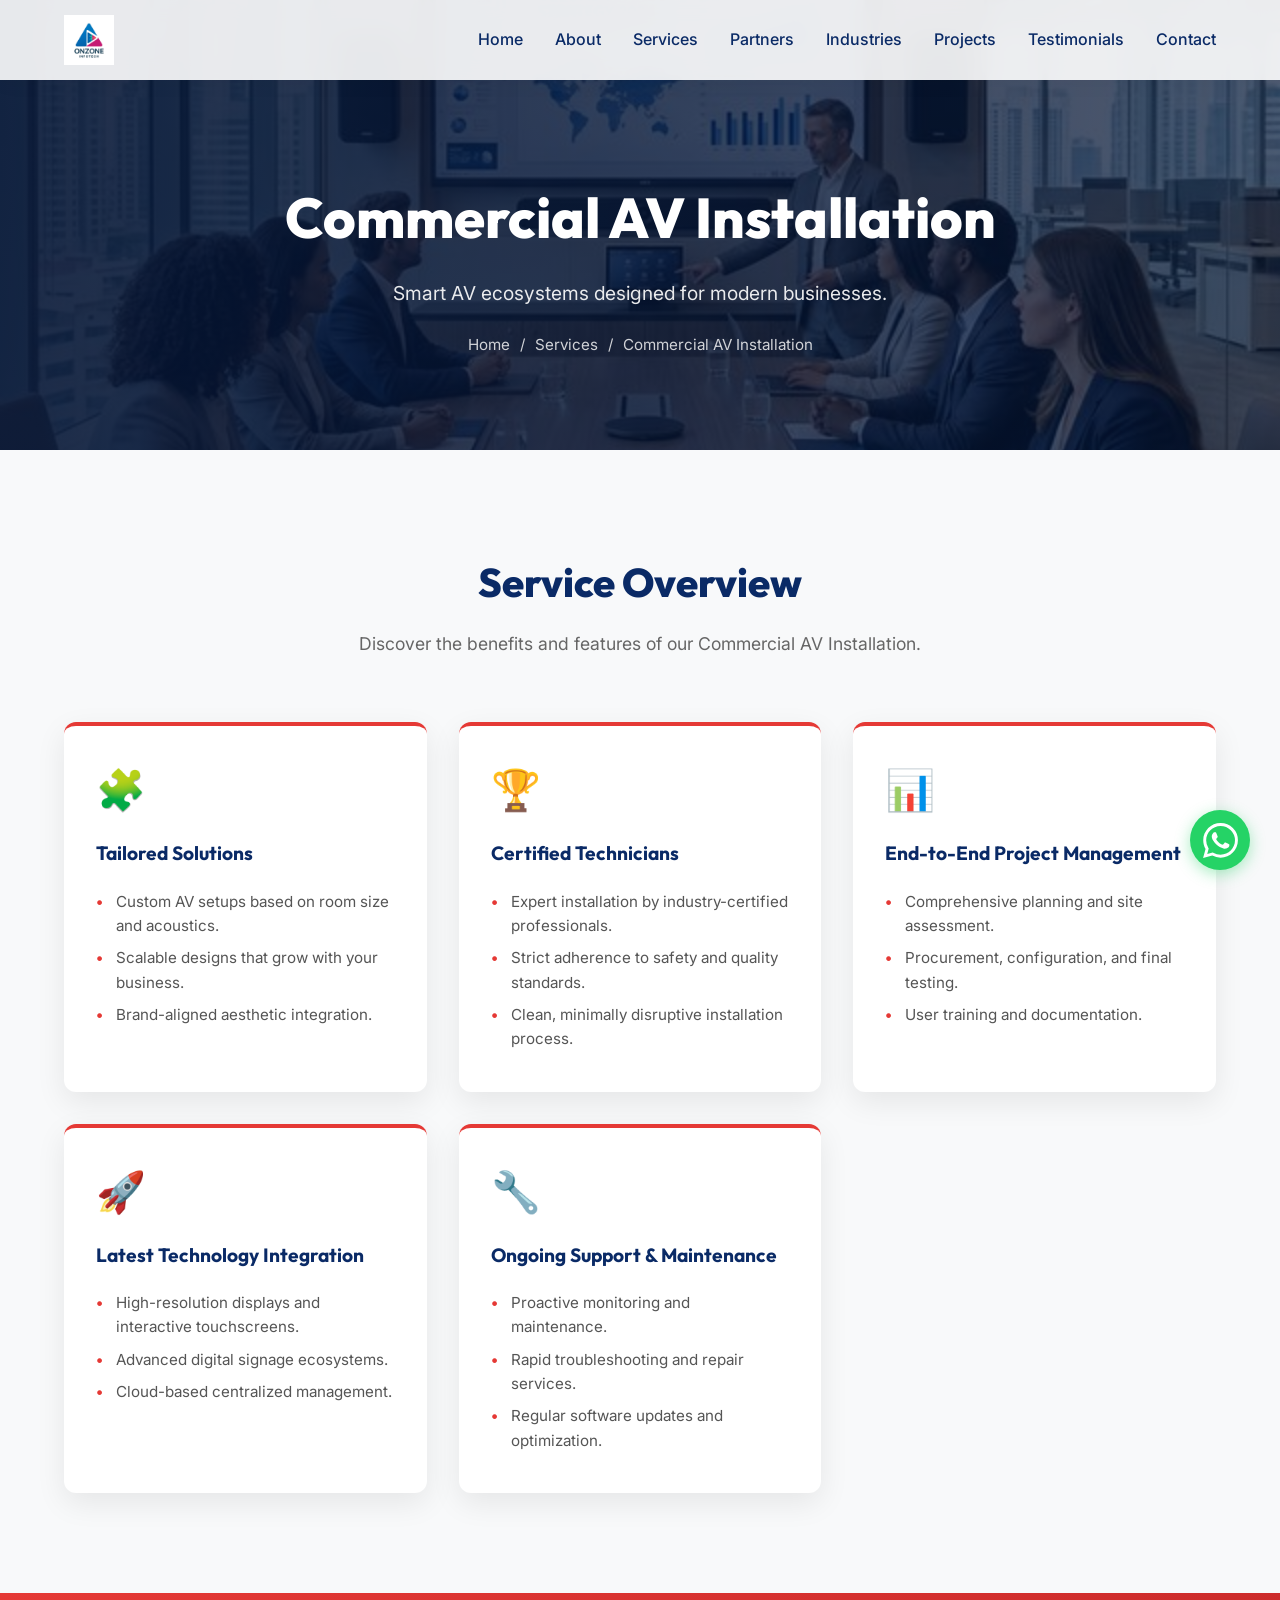
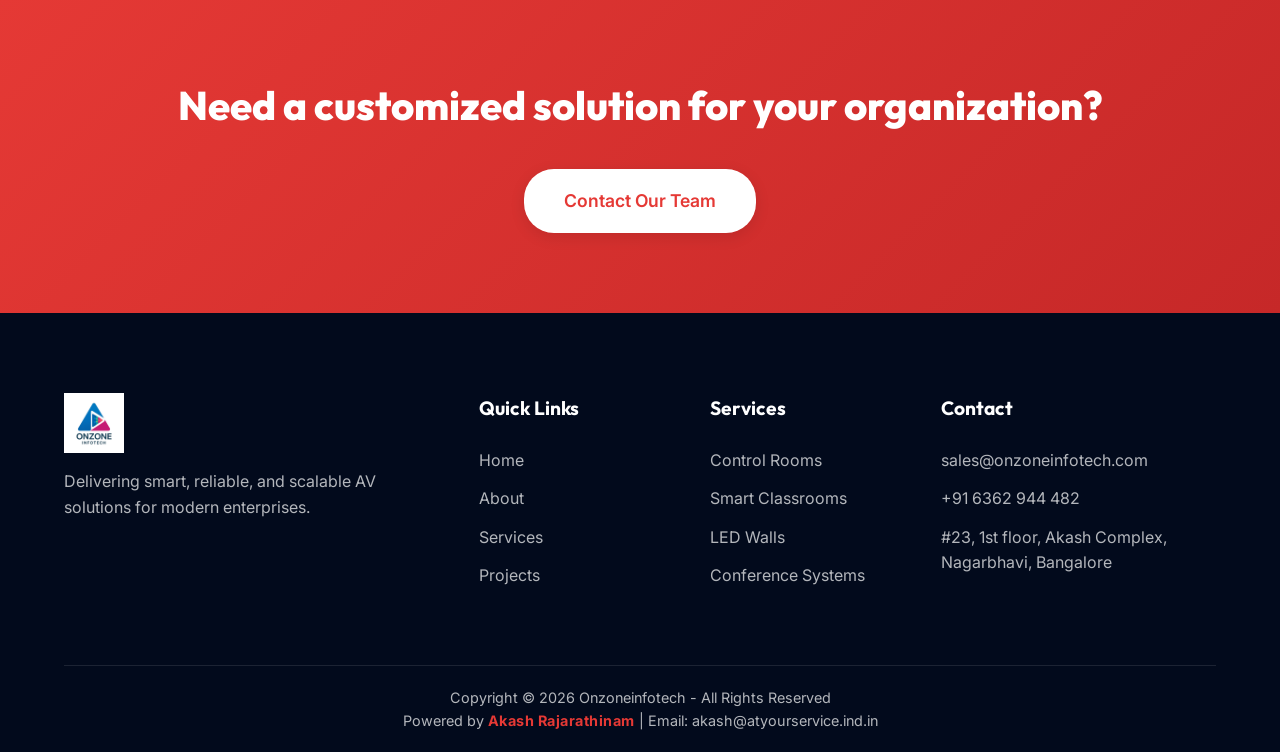
==== service-commercial-av.html @ 958e89fe "Added service pages and updated website UI" ====
<!DOCTYPE html>
<html lang="en">
<head>
    <meta charset="UTF-8">
    <meta name="viewport" content="width=device-width, initial-scale=1.0">
    <title>Commercial AV Installation | Onzone Infotech</title>
    <meta name="description" content="Smart AV ecosystems designed for modern businesses.">
    
    <!-- Google Fonts -->
    <link rel="preconnect" href="https://fonts.googleapis.com">
    <link rel="preconnect" href="https://fonts.gstatic.com" crossorigin>
    <link href="https://fonts.googleapis.com/css2?family=Inter:wght@300;400;500;600;700;800&family=Outfit:wght@400;500;600;700;800&display=swap" rel="stylesheet">
    
    <!-- Stylesheet -->
    <link rel="stylesheet" href="style.css">
</head>
<body>

    <!-- NAVBAR -->
    <header class="navbar" id="navbar">
        <div class="container nav-container">
            <a href="index.html" class="logo">
                <img src="images/Logo.jpg" alt="Onzone Infotech Logo">
            </a>
            
            <nav class="nav-menu">
                <a href="index.html#home" class="nav-link">Home</a>
                <a href="index.html#about" class="nav-link">About</a>
                <a href="index.html#services" class="nav-link">Services</a>
                <a href="index.html#partners" class="nav-link">Partners</a>
                <a href="index.html#industries" class="nav-link">Industries</a>
                <a href="index.html#projects" class="nav-link">Projects</a>
                <a href="index.html#testimonials" class="nav-link">Testimonials</a>
                <a href="index.html#contact" class="nav-link">Contact</a>
            </nav>
            
            <button class="mobile-toggle" aria-label="Toggle Menu">
                <span></span>
                <span></span>
                <span></span>
            </button>
        </div>
    </header>
    <div class="menu-overlay" id="menuOverlay"></div>

    <!-- HERO SECTION -->
    <section class="page-hero" style="background-image: url('images/commercial_av.png');">
        <div class="container page-hero-container fade-in-up">
            <h1 class="page-hero-title">Commercial AV Installation</h1>
            <p class="page-hero-subtitle">Smart AV ecosystems designed for modern businesses.</p>
            <div class="breadcrumb">
                <a href="index.html">Home</a> <span class="breadcrumb-sep">/</span> <a href="index.html#services">Services</a> <span class="breadcrumb-sep">/</span> <span>Commercial AV Installation</span>
            </div>
        </div>
    </section>

    <!-- CONTENT SECTION -->
    <section class="service-details section-padding">
        <div class="container">
            <div class="text-center fade-in-up">
                <h2 class="section-title">Service Overview</h2>
                <p class="section-subtitle">Discover the benefits and features of our Commercial AV Installation.</p>
            </div>
            
            <div class="service-content-grid">
                <div class="feature-box fade-in-up delay-1">
                    <div class="feature-icon">🧩</div>
                    <h4>Tailored Solutions</h4>
                    <ul>
                    <li>Custom AV setups based on room size and acoustics.</li>
                    <li>Scalable designs that grow with your business.</li>
                    <li>Brand-aligned aesthetic integration.</li>
                    </ul>
                </div>
                <div class="feature-box fade-in-up delay-2">
                    <div class="feature-icon">🏆</div>
                    <h4>Certified Technicians</h4>
                    <ul>
                    <li>Expert installation by industry-certified professionals.</li>
                    <li>Strict adherence to safety and quality standards.</li>
                    <li>Clean, minimally disruptive installation process.</li>
                    </ul>
                </div>
                <div class="feature-box fade-in-up delay-3">
                    <div class="feature-icon">📊</div>
                    <h4>End-to-End Project Management</h4>
                    <ul>
                    <li>Comprehensive planning and site assessment.</li>
                    <li>Procurement, configuration, and final testing.</li>
                    <li>User training and documentation.</li>
                    </ul>
                </div>
                <div class="feature-box fade-in-up delay-4">
                    <div class="feature-icon">🚀</div>
                    <h4>Latest Technology Integration</h4>
                    <ul>
                    <li>High-resolution displays and interactive touchscreens.</li>
                    <li>Advanced digital signage ecosystems.</li>
                    <li>Cloud-based centralized management.</li>
                    </ul>
                </div>
                <div class="feature-box fade-in-up delay-1">
                    <div class="feature-icon">🔧</div>
                    <h4>Ongoing Support & Maintenance</h4>
                    <ul>
                    <li>Proactive monitoring and maintenance.</li>
                    <li>Rapid troubleshooting and repair services.</li>
                    <li>Regular software updates and optimization.</li>
                    </ul>
                </div>

            </div>
        </div>
    </section>

    <!-- CTA SECTION -->
    <section class="cta-section text-center">
        <div class="container">
            <h2 class="cta-headline fade-in-up">Need a customized solution for your organization?</h2>
            <div class="fade-in-up delay-1 mt-4">
                <a href="index.html#contact" class="btn btn-light btn-large">Contact Our Team</a>
            </div>
        </div>
    </section>

    <!-- FOOTER -->
    <footer class="footer">
        <div class="container">
            <div class="footer-grid">
                <div class="footer-col">
                    <img src="images/Logo.jpg" alt="Onzone Infotech" class="footer-logo">
                    <p class="mt-3">Delivering smart, reliable, and scalable AV solutions for modern enterprises.</p>
                </div>
                
                <div class="footer-col">
                    <h3>Quick Links</h3>
                    <ul class="footer-links">
                        <li><a href="index.html#home">Home</a></li>
                        <li><a href="index.html#about">About</a></li>
                        <li><a href="index.html#services">Services</a></li>
                        <li><a href="index.html#projects">Projects</a></li>
                    </ul>
                </div>
                
                <div class="footer-col">
                    <h3>Services</h3>
                    <ul class="footer-links">
                        <li><a href="service-control-room.html">Control Rooms</a></li>
                        <li><a href="service-smart-classroom.html">Smart Classrooms</a></li>
                        <li><a href="service-led-wall.html">LED Walls</a></li>
                        <li><a href="service-conference-room.html">Conference Systems</a></li>
                    </ul>
                </div>
                
                <div class="footer-col">
                    <h3>Contact</h3>
                    <ul class="footer-links">
                        <li><a href="mailto:sales@onzoneinfotech.com">sales@onzoneinfotech.com</a></li>
                        <li><a href="tel:+916362944482">+91 6362 944 482</a></li>
                        <li class="mt-2">#23, 1st floor, Akash Complex, Nagarbhavi, Bangalore</li>
                    </ul>
                </div>
            </div>
            
            <div class="footer-bottom">
                <p>Copyright &copy; 2026 Onzoneinfotech - All Rights Reserved</p>
                <p>Powered by <span style="color: var(--bright-red); font-weight: 700; letter-spacing: 0.5px;">Akash Rajarathinam</span> | Email: <a href="mailto:akash@atyourservice.ind.in">akash@atyourservice.ind.in</a></p>
            </div>
        </div>
    </footer>

    <!-- WHATSAPP FLOATING BUTTON -->
    <a href="https://wa.me/916362944482?text=Hi,%20I%E2%80%99m%20interested%20in%20your%20AV%20solutions." target="_blank" class="whatsapp-btn pulse-glow" aria-label="Chat on WhatsApp">
        <svg viewBox="0 0 24 24" fill="currentColor">
            <path d="M17.472 14.382c-.297-.149-1.758-.867-2.03-.967-.273-.099-.471-.148-.67.15-.197.297-.767.966-.94 1.164-.173.199-.347.223-.644.075-.297-.15-1.255-.463-2.39-1.475-.883-.788-1.48-1.761-1.653-2.059-.173-.297-.018-.458.13-.606.134-.133.298-.347.446-.52.149-.174.198-.298.298-.497.099-.198.05-.371-.025-.52-.075-.149-.669-1.612-.916-2.207-.242-.579-.487-.5-.669-.51a12.8 12.8 0 0 0-.57-.01c-.198 0-.52.074-.792.372-.272.297-1.04 1.016-1.04 2.479 0 1.462 1.065 2.875 1.213 3.074.149.198 2.096 3.2 5.077 4.487.709.306 1.262.489 1.694.625.712.227 1.36.195 1.871.118.571-.085 1.758-.719 2.006-1.413.248-.694.248-1.289.173-1.413-.074-.124-.272-.198-.57-.347m-5.421 7.403h-.004a9.87 9.87 0 0 1-5.031-1.378l-.361-.214-3.741.982.998-3.648-.235-.374a9.86 9.86 0 0 1-1.51-5.26c.001-5.45 4.436-9.884 9.888-9.884 2.64 0 5.122 1.03 6.988 2.898a9.825 9.825 0 0 1 2.893 6.994c-.003 5.45-4.437 9.884-9.885 9.884m8.413-18.297A11.815 11.815 0 0 0 12.05 0C5.495 0 .16 5.335.157 11.892c0 2.096.547 4.142 1.588 5.945L.057 24l6.305-1.654a11.882 11.882 0 0 0 5.683 1.448h.005c6.554 0 11.89-5.335 11.893-11.893a11.821 11.821 0 0 0-3.48-8.413Z"/>
        </svg>
    </a>

    <!-- Script -->
    <script src="script.js"></script>
</body>
</html>
---- style.css ----
:root {
  /* Colors */
  --deep-blue: #0A2A66;
  --bright-red: #E53935;
  --white: #FFFFFF;
  --light-gray: #F8F9FA;
  --dark-bg: #051535;
  --text-dark: #333333;
  --text-light: #EEEEEE;
  
  /* Gradients */
  --blue-gradient: linear-gradient(135deg, #0A2A66 0%, #051535 100%);
  --red-gradient: linear-gradient(135deg, #E53935 0%, #C62828 100%);
  --glass-bg: rgba(255, 255, 255, 0.05);
  --glass-border: rgba(255, 255, 255, 0.1);

  /* Shadows */
  --soft-shadow: 0 10px 30px rgba(0, 0, 0, 0.08);
  --glow-shadow: 0 0 20px rgba(229, 57, 53, 0.4);

  /* Borders / Radii */
  --border-radius: 12px;
  
  /* Transitions */
  --transition-fast: 0.2s ease;
  --transition-normal: 0.4s ease;
}

* {
  margin: 0;
  padding: 0;
  box-sizing: border-box;
}

html {
  scroll-behavior: smooth;
}

body {
  font-family: 'Inter', sans-serif;
  background-color: var(--light-gray);
  color: var(--text-dark);
  line-height: 1.6;
  overflow-x: hidden;
}

h1, h2, h3, h4, h5, h6 {
  font-family: 'Outfit', sans-serif;
}

img {
  max-width: 100%;
  display: block;
  object-fit: cover;
}

a {
  text-decoration: none;
  color: inherit;
}

/* Utilities */
.container {
  width: 90%;
  max-width: 1280px;
  margin: 0 auto;
}

.section-padding {
  padding: 100px 0;
}

.text-center {
  text-align: center;
}

.text-white {
  color: var(--white) !important;
}

.text-light {
  color: var(--text-light) !important;
}

.mt-2 { margin-top: 0.5rem; }
.mt-3 { margin-top: 1rem; }
.mt-4 { margin-top: 2rem; }
.w-100 { width: 100%; }

.section-title {
  font-size: 2.5rem;
  font-weight: 800;
  color: var(--deep-blue);
  margin-bottom: 1rem;
}

.section-subtitle {
  font-size: 1.1rem;
  color: #666;
  margin-bottom: 4rem;
}

.btn {
  display: inline-flex;
  align-items: center;
  justify-content: center;
  padding: 14px 32px;
  border-radius: 30px;
  font-weight: 600;
  font-size: 1rem;
  cursor: pointer;
  transition: var(--transition-normal);
  border: none;
}

.btn-primary {
  background: var(--red-gradient);
  color: var(--white);
  box-shadow: 0 4px 15px rgba(229, 57, 53, 0.3);
}

.btn-primary:hover {
  transform: translateY(-3px);
  box-shadow: 0 8px 25px rgba(229, 57, 53, 0.5);
}

.btn-outline {
  background: transparent;
  color: var(--deep-blue);
  border: 2px solid var(--deep-blue);
}

.btn-outline:hover {
  background: var(--deep-blue);
  color: var(--white);
  transform: translateY(-3px);
}

.btn-light {
  background: var(--white);
  color: var(--bright-red);
  box-shadow: 0 4px 15px rgba(0, 0, 0, 0.1);
}

.btn-light:hover {
  transform: translateY(-3px);
  box-shadow: 0 8px 25px rgba(0, 0, 0, 0.2);
}

.btn-large {
  padding: 18px 40px;
  font-size: 1.1rem;
}

/* Glassmorphism Classes */
.glass-card {
  background: var(--white);
  border: 1px solid rgba(0,0,0,0.05);
  border-radius: var(--border-radius);
  box-shadow: var(--soft-shadow);
  transition: var(--transition-normal);
}

.glass-card:hover {
  transform: translateY(-5px);
  box-shadow: 0 15px 35px rgba(0, 0, 0, 0.1);
}

/* Navbar */
.navbar {
  position: fixed;
  top: 0;
  left: 0;
  width: 100%;
  z-index: 1000;
  background: rgba(255, 255, 255, 0.9);
  backdrop-filter: blur(10px);
  -webkit-backdrop-filter: blur(10px);
  box-shadow: 0 2px 20px rgba(0, 0, 0, 0.05);
  transition: var(--transition-normal);
  padding: 15px 0;
}

.navbar.scrolled {
  padding: 10px 0;
}

.nav-container {
  display: flex;
  justify-content: space-between;
  align-items: center;
}

.logo img {
  height: 50px;
  object-fit: contain;
}

.nav-menu {
  display: flex;
  gap: 2rem;
}

.nav-link {
  font-weight: 500;
  color: var(--deep-blue);
  position: relative;
  transition: var(--transition-fast);
}

.nav-link:hover {
  color: var(--bright-red);
}

.nav-link::after {
  content: '';
  position: absolute;
  bottom: -5px;
  left: 0;
  width: 0%;
  height: 2px;
  background: var(--bright-red);
  transition: var(--transition-normal);
}

.nav-link:hover::after {
  width: 100%;
}

.mobile-toggle {
  display: none;
  background: none;
  border: none;
  cursor: pointer;
}

.mobile-toggle span {
  display: block;
  width: 25px;
  height: 2px;
  background: var(--deep-blue);
  margin-bottom: 5px;
  transition: var(--transition-fast);
}

/* Hero Section */
.hero {
  position: relative;
  min-height: 100vh;
  display: flex;
  align-items: center;
  padding-top: 80px;
  background: var(--blue-gradient);
  color: var(--white);
  overflow: hidden;
}

.hero-bg-glow {
  position: absolute;
  top: 20%;
  left: 10%;
  width: 50vw;
  height: 50vw;
  background: radial-gradient(circle, rgba(229,57,53,0.15) 0%, rgba(10,42,102,0) 70%);
  border-radius: 50%;
  z-index: 0;
  animation: pulse 8s infinite alternate;
}

@keyframes pulse {
  0% { transform: scale(1); opacity: 0.5; }
  100% { transform: scale(1.2); opacity: 1; }
}

.hero-container {
  display: grid;
  grid-template-columns: 1fr 1fr;
  gap: 4rem;
  align-items: center;
  z-index: 1;
}

.badge {
  display: inline-block;
  padding: 6px 16px;
  background: rgba(255, 255, 255, 0.1);
  border: 1px solid rgba(255,255,255,0.2);
  border-radius: 20px;
  font-size: 0.85rem;
  font-weight: 600;
  margin-bottom: 1.5rem;
  backdrop-filter: blur(5px);
}

.hero-title {
  font-size: 4rem;
  line-height: 1.1;
  margin-bottom: 1rem;
}

.hero-title span {
  color: var(--bright-red);
  text-shadow: 0 0 15px rgba(229, 57, 53, 0.4);
}

.hero-subtitle {
  font-size: 1.2rem;
  opacity: 0.9;
  margin-bottom: 2rem;
}

.hero-hooks {
  list-style: none;
  margin-bottom: 2.5rem;
}

.hero-hooks li {
  display: flex;
  align-items: center;
  gap: 10px;
  font-size: 1.1rem;
  margin-bottom: 0.8rem;
  font-weight: 500;
}

.check-icon {
  width: 24px;
  height: 24px;
  color: var(--bright-red);
}

.hero-buttons {
  display: flex;
  gap: 1rem;
}

.hero-buttons .btn-outline {
  color: var(--white);
  border-color: rgba(255,255,255,0.5);
}

.hero-buttons .btn-outline:hover {
  background: var(--white);
  color: var(--deep-blue);
}

.visual-wrapper {
  position: relative;
  padding: 10px;
  background: rgba(255,255,255,0.1);
  border: 1px solid rgba(255,255,255,0.2);
}

.hero-img {
  border-radius: calc(var(--border-radius) - 5px);
  width: 100%;
  height: auto;
  box-shadow: 0 20px 40px rgba(0,0,0,0.3);
}

.visual-badge {
  position: absolute;
  bottom: -20px;
  left: 20px;
  background: var(--white);
  color: var(--deep-blue);
  padding: 10px 20px;
  border-radius: 30px;
  font-weight: 600;
  display: flex;
  align-items: center;
  gap: 10px;
  box-shadow: 0 10px 20px rgba(0,0,0,0.15);
}

.pulse-dot {
  width: 10px;
  height: 10px;
  background: var(--bright-red);
  border-radius: 50%;
  animation: dot-pulse 1.5s infinite;
}

@keyframes dot-pulse {
  0% { box-shadow: 0 0 0 0 rgba(229, 57, 53, 0.7); }
  70% { box-shadow: 0 0 0 10px rgba(229, 57, 53, 0); }
  100% { box-shadow: 0 0 0 0 rgba(229, 57, 53, 0); }
}

/* About Section */
.about-grid {
  display: grid;
  grid-template-columns: 1fr 1fr;
  gap: 4rem;
  align-items: center;
}

.about-mission, .about-approach {
  display: flex;
  gap: 1.5rem;
  padding: 1.5rem;
  align-items: flex-start;
}

.mission-icon {
  font-size: 2.5rem;
  background: var(--blue-gradient);
  -webkit-background-clip: text;
  -webkit-text-fill-color: transparent;
}

.about-mission h3, .about-approach h3 {
  color: var(--deep-blue);
  margin-bottom: 0.5rem;
  font-size: 1.2rem;
}

.about-cards {
  display: flex;
  flex-direction: column;
  gap: 1.5rem;
}

.about-highlight-card {
  background: var(--white);
  padding: 1.5rem;
  border-radius: var(--border-radius);
  border-left: 4px solid var(--bright-red);
  box-shadow: var(--soft-shadow);
  display: flex;
  flex-direction: column;
  transition: var(--transition-normal);
}

.about-highlight-card:hover {
  transform: translateX(10px);
  background: var(--blue-gradient);
  color: var(--white);
}

.about-highlight-card:hover h4,
.about-highlight-card:hover p {
  color: var(--white);
}

.icon-box {
  font-size: 2rem;
  margin-bottom: 1rem;
}

.about-highlight-card h4 {
  color: var(--deep-blue);
  font-size: 1.2rem;
  margin-bottom: 0.5rem;
}

/* Services */
.services {
  background: var(--white);
}

.services-grid {
  display: grid;
  grid-template-columns: repeat(auto-fit, minmax(320px, 1fr));
  gap: 2rem;
}

.service-card {
  overflow: hidden;
  text-align: left;
  border: 1px solid #eee;
}

.service-img-wrapper {
  height: 220px;
  overflow: hidden;
}

.service-img-wrapper img {
  width: 100%;
  height: 100%;
  transition: transform 0.6s ease;
}

.service-card:hover .service-img-wrapper img {
  transform: scale(1.08);
}

.service-content {
  padding: 1.5rem;
}

.service-content h3 {
  color: var(--deep-blue);
  font-size: 1.4rem;
  margin-bottom: 1rem;
}

.service-content ul {
  list-style: none;
}

.service-content ul li {
  display: flex;
  align-items: center;
  gap: 10px;
  margin-bottom: 0.5rem;
  color: #555;
  font-size: 0.95rem;
}

.service-content ul li svg {
  width: 18px;
  height: 18px;
  color: var(--bright-red);
}

/* Partners */
.partners-grid {
  display: grid;
  grid-template-columns: repeat(auto-fit, minmax(120px, 1fr));
  gap: 3rem;
  align-items: center;
  justify-items: center;
}

.partner-logo img {
  max-width: 120px;
  max-height: 60px;
  filter: grayscale(100%) opacity(0.6);
  transition: var(--transition-normal);
}

.partner-logo:hover img {
  filter: grayscale(0%) opacity(1);
  transform: scale(1.1);
}

/* Industries */
.industries {
  background: var(--blue-gradient);
  position: relative;
}

.industries::before {
  content: '';
  position: absolute;
  top: 0; left: 0; right: 0; bottom: 0;
  background: url('[data-uri]') repeat;
  opacity: 0.5;
}

.industries-grid {
  display: grid;
  grid-template-columns: repeat(auto-fit, minmax(200px, 1fr));
  gap: 1.5rem;
  position: relative;
  z-index: 1;
}

.industry-card {
  background: rgba(255,255,255,0.05);
  backdrop-filter: blur(10px);
  border: 1px solid rgba(255,255,255,0.1);
  padding: 2rem 1rem;
  border-radius: var(--border-radius);
  color: var(--white);
  transition: var(--transition-normal);
}

.industry-card:hover {
  background: var(--bright-red);
  transform: translateY(-10px);
  box-shadow: 0 10px 20px rgba(229, 57, 53, 0.3);
}

.ind-icon {
  font-size: 3rem;
  margin-bottom: 1rem;
}

/* Why Choose Us */
.why-grid {
  display: grid;
  grid-template-columns: repeat(auto-fit, minmax(250px, 1fr));
  gap: 2rem;
}

.why-card {
  padding: 2rem;
  display: flex;
  flex-direction: column;
  align-items: center;
  gap: 1rem;
  border: 1px solid #eee;
}

.why-icon {
  font-size: 2.5rem;
}

.why-card h4 {
  color: var(--deep-blue);
  font-size: 1.1rem;
}

/* Projects */
.projects {
  background: var(--white);
}

.projects-grid {
  display: grid;
  grid-template-columns: repeat(auto-fit, minmax(300px, 1fr));
  gap: 1rem;
}

.project-item {
  position: relative;
  border-radius: var(--border-radius);
  overflow: hidden;
  height: 300px;
}

.project-item img {
  width: 100%;
  height: 100%;
  transition: transform 0.8s ease;
}

.project-overlay {
  position: absolute;
  inset: 0;
  background: linear-gradient(to top, rgba(10,42,102,0.9), transparent);
  display: flex;
  align-items: flex-end;
  padding: 2rem;
  opacity: 0;
  transition: var(--transition-normal);
}

.project-item:hover img {
  transform: scale(1.1);
}

.project-item:hover .project-overlay {
  opacity: 1;
}

.project-overlay h4 {
  color: var(--white);
  font-size: 1.5rem;
  transform: translateY(20px);
  transition: var(--transition-normal);
}

.project-item:hover .project-overlay h4 {
  transform: translateY(0);
}

/* Testimonials */
.testimonials {
  background: var(--blue-gradient);
}

.testimonials-grid {
  display: grid;
  grid-template-columns: repeat(auto-fit, minmax(300px, 1fr));
  gap: 2rem;
}

.testimonial-card {
  background: rgba(255,255,255,0.05);
  border-color: rgba(255,255,255,0.1);
  padding: 2rem;
  color: var(--white);
  text-align: left;
}

.stars {
  color: #FFC107;
  font-size: 1.2rem;
  margin-bottom: 1rem;
  letter-spacing: 2px;
}

.quote {
  font-size: 1.1rem;
  font-style: italic;
  margin-bottom: 1.5rem;
  opacity: 0.9;
}

.author {
  font-weight: 600;
  color: var(--bright-red);
  font-size: 1.1rem;
}

/* Contact Section */
.contact-grid {
  display: grid;
  grid-template-columns: 1fr 1fr;
  background: var(--white);
  border: 1px solid #eee;
  overflow: hidden;
}

.contact-info {
  background: var(--light-gray);
  padding: 4rem;
}

.info-item {
  display: flex;
  align-items: flex-start;
  gap: 15px;
  margin-bottom: 1.5rem;
}

.icon-circle {
  width: 40px;
  height: 40px;
  background: var(--white);
  border-radius: 50%;
  display: flex;
  align-items: center;
  justify-content: center;
  font-size: 1.2rem;
  box-shadow: 0 4px 10px rgba(0,0,0,0.05);
  flex-shrink: 0;
}

.contact-form-container {
  padding: 4rem;
}

.form-group {
  margin-bottom: 1.5rem;
}

.form-group label {
  display: block;
  font-weight: 500;
  margin-bottom: 0.5rem;
  color: var(--deep-blue);
}

.form-group input,
.form-group textarea {
  width: 100%;
  padding: 12px 15px;
  border: 1px solid #ddd;
  border-radius: 8px;
  font-family: inherit;
  font-size: 1rem;
  transition: var(--transition-fast);
}

.form-group input:focus,
.form-group textarea:focus {
  outline: none;
  border-color: var(--bright-red);
  box-shadow: 0 0 0 3px rgba(229,57,53,0.1);
}

.form-group textarea {
  resize: vertical;
}

/* CTA */
.cta-section {
  padding: 80px 0;
  background: var(--red-gradient);
  color: var(--white);
}

.cta-headline {
  font-size: 2.5rem;
  font-family: 'Outfit', sans-serif;
  font-weight: 800;
}

/* Footer */
.footer {
  background: #020a1c;
  color: rgba(255,255,255,0.7);
  padding: 80px 0 20px;
}

.footer-grid {
  display: grid;
  grid-template-columns: 2fr 1fr 1fr 1.5fr;
  gap: 3rem;
  margin-bottom: 4rem;
}

.footer-logo {
  max-height: 60px;
  max-width: 100%;
  width: auto;
  object-fit: contain;
  background-color: transparent;
  display: block;
  margin-right: auto;
  color: var(--white);
  font-weight: 700;
}

.footer h3 {
  color: var(--white);
  font-size: 1.2rem;
  margin-bottom: 1.5rem;
}

.footer-links {
  list-style: none;
}

.footer-links li {
  margin-bottom: 0.8rem;
}

.footer-links a {
  transition: var(--transition-fast);
}

.footer-links a:hover {
  color: var(--bright-red);
}

.footer-bottom {
  text-align: center;
  padding-top: 20px;
  border-top: 1px solid rgba(255,255,255,0.1);
  font-size: 0.9rem;
}

/* WhatsApp Float */
.whatsapp-btn {
  position: fixed;
  bottom: 30px;
  right: 30px;
  width: 60px;
  height: 60px;
  background: #25D366;
  color: white;
  border-radius: 50%;
  display: flex;
  align-items: center;
  justify-content: center;
  font-size: 30px;
  box-shadow: 0 4px 15px rgba(37, 211, 102, 0.4);
  z-index: 1000;
  transition: var(--transition-normal);
}

.whatsapp-btn:hover {
  transform: scale(1.1);
  box-shadow: 0 8px 25px rgba(37, 211, 102, 0.6);
}

.whatsapp-btn svg {
  width: 35px;
  height: 35px;
}

.pulse-glow {
  animation: wa-pulse 2s infinite;
}

@keyframes wa-pulse {
  0% { box-shadow: 0 0 0 0 rgba(37,211,102,0.7); }
  70% { box-shadow: 0 0 0 15px rgba(37,211,102,0); }
  100% { box-shadow: 0 0 0 0 rgba(37,211,102,0); }
}

/* Animations */
.fade-in-up {
  opacity: 0;
  transform: translateY(30px);
  transition: opacity 0.8s ease, transform 0.8s ease;
}

.fade-in-up.visible {
  opacity: 1;
  transform: translateY(0);
}

.delay-1 { transition-delay: 0.1s; }
.delay-2 { transition-delay: 0.2s; }
.delay-3 { transition-delay: 0.3s; }
.delay-4 { transition-delay: 0.4s; }
.delay-5 { transition-delay: 0.5s; }

/* Menu Overlay */
.menu-overlay {
  position: fixed;
  top: 0;
  left: 0;
  width: 100%;
  height: 100vh;
  background: rgba(0, 0, 0, 0.6);
  z-index: 990;
  opacity: 0;
  visibility: hidden;
  transition: opacity 0.3s ease;
}

.menu-overlay.active {
  opacity: 1;
  visibility: visible;
}

body.no-scroll {
  overflow: hidden;
}

/* Responsive */
@media (max-width: 1023px) {
  .nav-container {
    justify-content: flex-start;
  }

  .nav-menu {
    position: fixed;
    top: 0;
    right: -100%;
    width: 80%;
    max-width: 400px;
    height: 100vh;
    background: rgba(255, 255, 255, 0.98);
    backdrop-filter: blur(10px);
    flex-direction: column;
    padding: 100px 2rem 2rem;
    text-align: left;
    box-shadow: -5px 0 20px rgba(0,0,0,0.1);
    transition: right 0.3s ease;
    z-index: 995;
    overflow-y: auto;
  }
  
  .nav-menu.active {
    right: 0;
  }

  .nav-menu .nav-link {
    font-size: 1.2rem;
    margin-bottom: 1.5rem;
    display: block;
  }
  
  .mobile-toggle {
    display: block;
    order: 1;
    margin-left: 0;
    margin-right: 16px;
    position: relative;
    z-index: 1001;
  }
  
  .logo {
    order: 2;
  }
  
  .d-none-mobile {
    display: inline-flex;
    order: 3;
    margin-left: auto;
    margin-right: 0;
  }
}

@media (max-width: 992px) {
  .hero-container, .about-grid, .contact-grid {
    grid-template-columns: 1fr;
  }
  
  .hero-title {
    font-size: 3rem;
  }
  
  .footer-grid {
    grid-template-columns: 1fr 1fr;
  }
  
  .visual-wrapper {
    margin-top: 2rem;
  }
}

@media (max-width: 767px) {
  .nav-menu {
    width: 100%;
    max-width: none;
    text-align: center;
  }
  
  .hero-title {
    font-size: 2.5rem;
  }
  
  .section-title {
    font-size: 2rem;
  }
  
  .footer-grid {
    grid-template-columns: 1fr;
  }
  
  .contact-info, .contact-form-container {
    padding: 2rem;
  }
}

/* Service Detail Pages */
.page-hero {
  position: relative;
  min-height: 50vh;
  display: flex;
  align-items: center;
  padding-top: 80px;
  background-size: cover;
  background-position: center;
  background-repeat: no-repeat;
  color: var(--white);
  text-align: center;
  overflow: hidden;
}

.page-hero::before {
  content: '';
  position: absolute;
  top: 0; left: 0; right: 0; bottom: 0;
  background: linear-gradient(to right, rgba(5,21,53,0.9), rgba(5,21,53,0.7));
  z-index: 1;
}

.page-hero-container {
  position: relative;
  z-index: 2;
  max-width: 800px;
  margin: 0 auto;
}

.page-hero-title {
  font-size: 3.5rem;
  font-weight: 800;
  margin-bottom: 1rem;
}

.page-hero-subtitle {
  font-size: 1.2rem;
  opacity: 0.9;
  margin-bottom: 1.5rem;
}

.breadcrumb {
  display: flex;
  justify-content: center;
  gap: 10px;
  font-size: 0.95rem;
  opacity: 0.8;
}

.breadcrumb a {
  color: var(--white);
  transition: var(--transition-fast);
}

.breadcrumb a:hover {
  color: var(--bright-red);
}

.service-content-grid {
  display: grid;
  grid-template-columns: repeat(auto-fit, minmax(300px, 1fr));
  gap: 2rem;
  margin-top: 3rem;
}

.feature-box {
  background: var(--white);
  padding: 2rem;
  border-radius: var(--border-radius);
  box-shadow: var(--soft-shadow);
  border-top: 4px solid var(--bright-red);
  transition: var(--transition-normal);
  display: flex;
  flex-direction: column;
}

.feature-box:hover {
  transform: translateY(-5px);
  box-shadow: 0 15px 35px rgba(0, 0, 0, 0.1);
}

.feature-icon {
  font-size: 2.5rem;
  margin-bottom: 1rem;
}

.feature-box h4 {
  font-size: 1.2rem;
  color: var(--deep-blue);
  margin-bottom: 0.8rem;
}

.feature-box p {
  color: #555;
  font-size: 0.95rem;
  margin-bottom: 0.5rem;
}

.feature-box ul {
  list-style: none;
  margin-top: 0.5rem;
  color: #555;
  text-align: left;
}

.feature-box ul li {
  margin-bottom: 0.5rem;
  position: relative;
  padding-left: 20px;
  font-size: 0.95rem;
}

.feature-box ul li::before {
  content: '•';
  color: var(--bright-red);
  position: absolute;
  left: 0;
  font-weight: bold;
}

@media (max-width: 767px) {
  .page-hero-title {
    font-size: 2.5rem;
  }
}
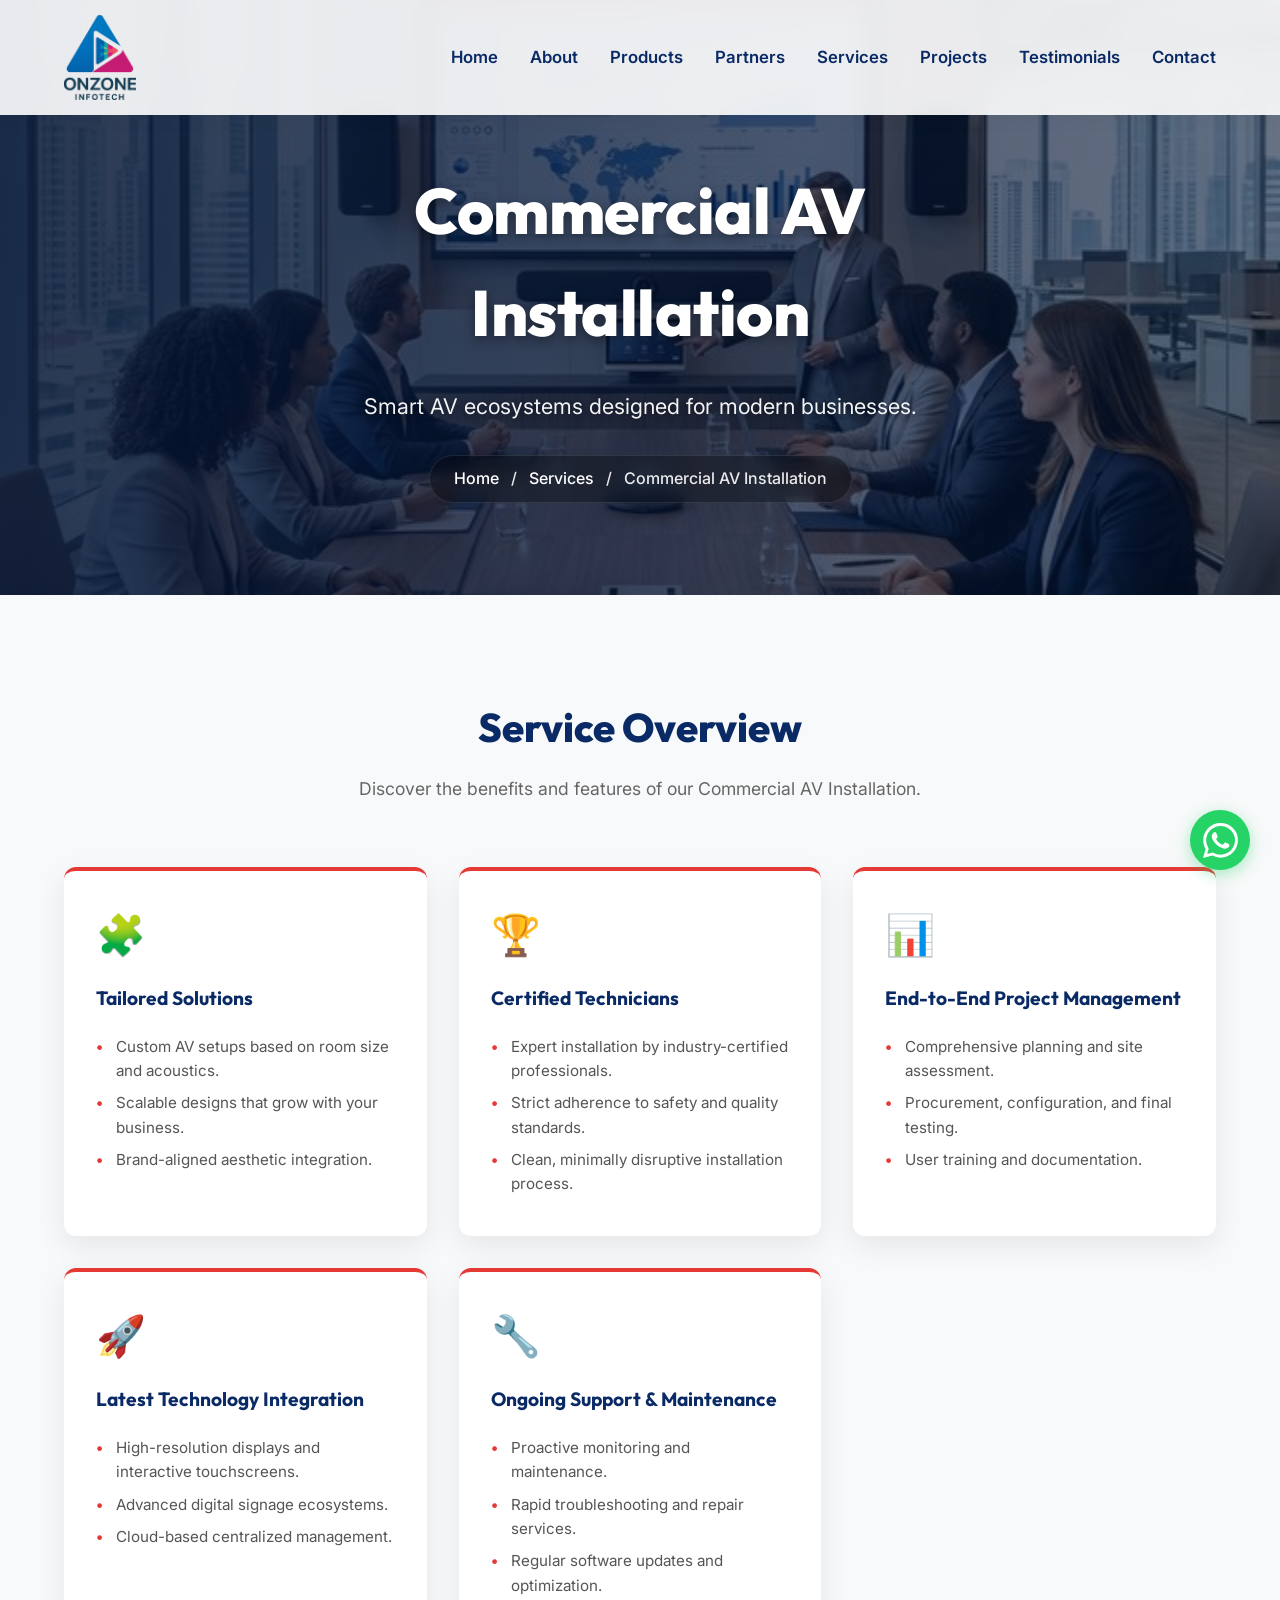
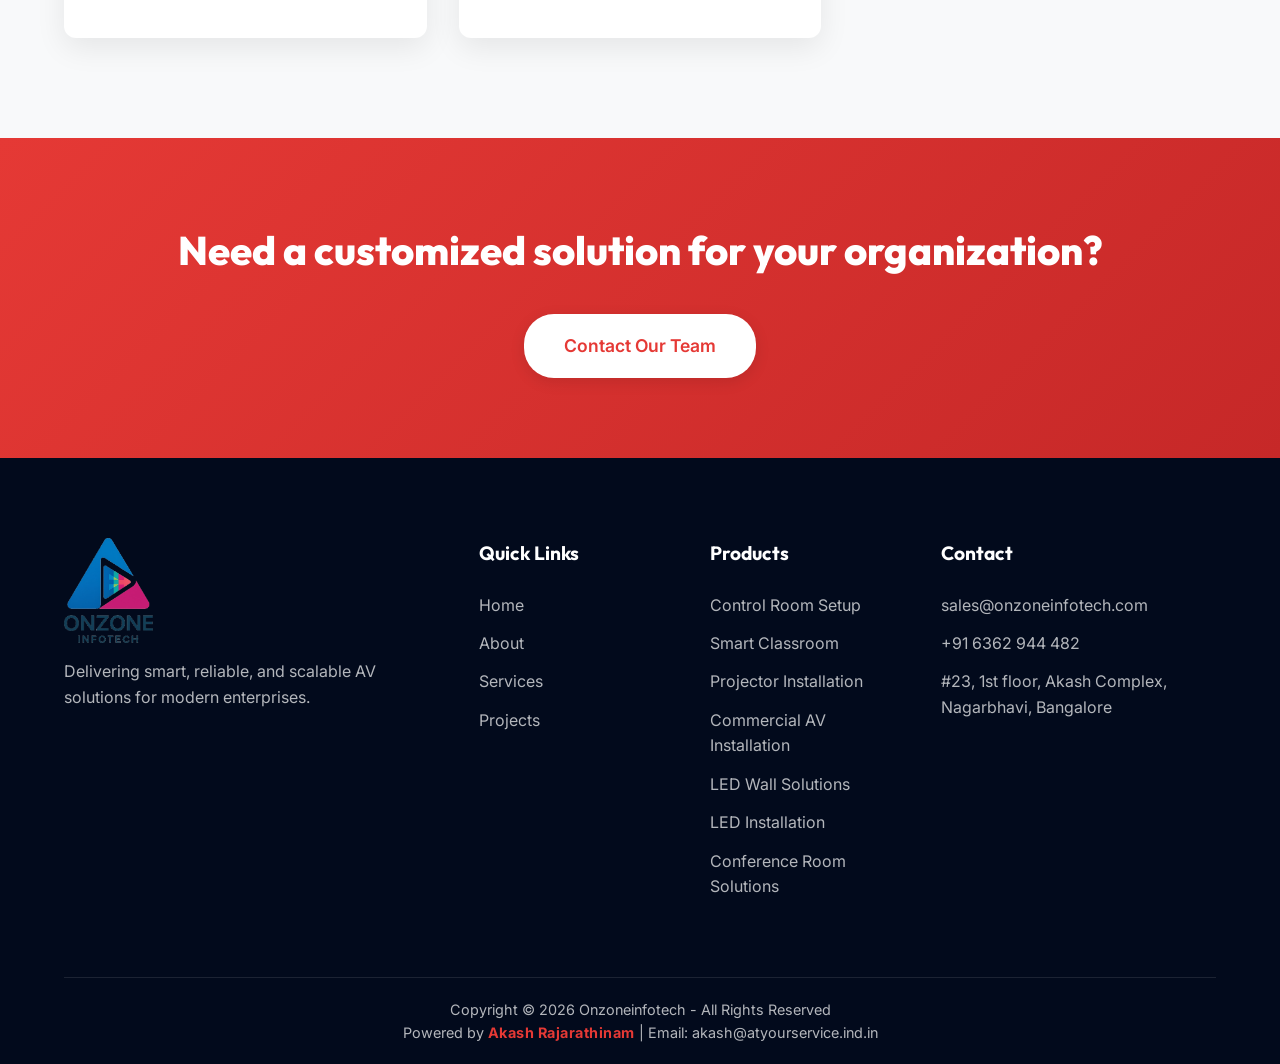
==== commit 7c0a6b4c: "Updated service pages and hero section fixes" ====
--- a/service-commercial-av.html
+++ b/service-commercial-av.html
@@ -1,182 +1,254 @@
-<!DOCTYPE html>
+<!doctype html>
 <html lang="en">
-<head>
-    <meta charset="UTF-8">
-    <meta name="viewport" content="width=device-width, initial-scale=1.0">
+  <head>
+    <meta charset="UTF-8" />
+    <meta name="viewport" content="width=device-width, initial-scale=1.0" />
     <title>Commercial AV Installation | Onzone Infotech</title>
-    <meta name="description" content="Smart AV ecosystems designed for modern businesses.">
-    
+    <meta
+      name="description"
+      content="Smart AV ecosystems designed for modern businesses."
+    />
+
     <!-- Google Fonts -->
-    <link rel="preconnect" href="https://fonts.googleapis.com">
-    <link rel="preconnect" href="https://fonts.gstatic.com" crossorigin>
-    <link href="https://fonts.googleapis.com/css2?family=Inter:wght@300;400;500;600;700;800&family=Outfit:wght@400;500;600;700;800&display=swap" rel="stylesheet">
-    
+    <link rel="preconnect" href="https://fonts.googleapis.com" />
+    <link rel="preconnect" href="https://fonts.gstatic.com" crossorigin />
+    <link
+      href="https://fonts.googleapis.com/css2?family=Inter:wght@300;400;500;600;700;800&family=Outfit:wght@400;500;600;700;800&display=swap"
+      rel="stylesheet"
+    />
+
     <!-- Stylesheet -->
-    <link rel="stylesheet" href="style.css">
-</head>
-<body>
-
+    <link rel="stylesheet" href="style.css?v=5" />
+  </head>
+  <body>
     <!-- NAVBAR -->
     <header class="navbar" id="navbar">
-        <div class="container nav-container">
-            <a href="index.html" class="logo">
-                <img src="images/Logo.jpg" alt="Onzone Infotech Logo">
-            </a>
-            
-            <nav class="nav-menu">
-                <a href="index.html#home" class="nav-link">Home</a>
-                <a href="index.html#about" class="nav-link">About</a>
-                <a href="index.html#services" class="nav-link">Services</a>
-                <a href="index.html#partners" class="nav-link">Partners</a>
-                <a href="index.html#industries" class="nav-link">Industries</a>
-                <a href="index.html#projects" class="nav-link">Projects</a>
-                <a href="index.html#testimonials" class="nav-link">Testimonials</a>
-                <a href="index.html#contact" class="nav-link">Contact</a>
-            </nav>
-            
-            <button class="mobile-toggle" aria-label="Toggle Menu">
-                <span></span>
-                <span></span>
-                <span></span>
-            </button>
-        </div>
+      <div class="container nav-container">
+        <a href="#" class="logo">
+          <img src="images/logo_transparent.png" alt="Onzone Infotech Logo" />
+        </a>
+
+        <nav class="nav-menu">
+          <a href="index.html#home" class="nav-link">Home</a>
+          <a href="index.html#about" class="nav-link">About</a>
+          <a href="index.html#services" class="nav-link">Products</a>
+          <a href="index.html#partners" class="nav-link">Partners</a>
+          <a href="index.html#industries" class="nav-link">Services</a>
+          <a href="index.html#projects" class="nav-link">Projects</a>
+          <a href="index.html#testimonials" class="nav-link">Testimonials</a>
+          <a href="index.html#contact" class="nav-link">Contact</a>
+        </nav>
+
+        <button class="mobile-toggle" aria-label="Toggle Menu">
+          <span></span>
+          <span></span>
+          <span></span>
+        </button>
+      </div>
     </header>
     <div class="menu-overlay" id="menuOverlay"></div>
 
     <!-- HERO SECTION -->
-    <section class="page-hero" style="background-image: url('images/commercial_av.png');">
-        <div class="container page-hero-container fade-in-up">
-            <h1 class="page-hero-title">Commercial AV Installation</h1>
-            <p class="page-hero-subtitle">Smart AV ecosystems designed for modern businesses.</p>
-            <div class="breadcrumb">
-                <a href="index.html">Home</a> <span class="breadcrumb-sep">/</span> <a href="index.html#services">Services</a> <span class="breadcrumb-sep">/</span> <span>Commercial AV Installation</span>
-            </div>
-        </div>
+    <section
+      class="page-hero"
+      style="background-image: url(&quot;images/commercial_av.png&quot;)"
+    >
+      <div class="container page-hero-container fade-in-up">
+        <h1 class="page-hero-title">Commercial AV Installation</h1>
+        <p class="page-hero-subtitle">
+          Smart AV ecosystems designed for modern businesses.
+        </p>
+        <div class="breadcrumb">
+          <a href="index.html">Home</a> <span class="breadcrumb-sep">/</span>
+          <a href="index.html#services">Services</a>
+          <span class="breadcrumb-sep">/</span>
+          <span>Commercial AV Installation</span>
+        </div>
+      </div>
     </section>
 
     <!-- CONTENT SECTION -->
     <section class="service-details section-padding">
-        <div class="container">
-            <div class="text-center fade-in-up">
-                <h2 class="section-title">Service Overview</h2>
-                <p class="section-subtitle">Discover the benefits and features of our Commercial AV Installation.</p>
-            </div>
-            
-            <div class="service-content-grid">
-                <div class="feature-box fade-in-up delay-1">
-                    <div class="feature-icon">🧩</div>
-                    <h4>Tailored Solutions</h4>
-                    <ul>
-                    <li>Custom AV setups based on room size and acoustics.</li>
-                    <li>Scalable designs that grow with your business.</li>
-                    <li>Brand-aligned aesthetic integration.</li>
-                    </ul>
-                </div>
-                <div class="feature-box fade-in-up delay-2">
-                    <div class="feature-icon">🏆</div>
-                    <h4>Certified Technicians</h4>
-                    <ul>
-                    <li>Expert installation by industry-certified professionals.</li>
-                    <li>Strict adherence to safety and quality standards.</li>
-                    <li>Clean, minimally disruptive installation process.</li>
-                    </ul>
-                </div>
-                <div class="feature-box fade-in-up delay-3">
-                    <div class="feature-icon">📊</div>
-                    <h4>End-to-End Project Management</h4>
-                    <ul>
-                    <li>Comprehensive planning and site assessment.</li>
-                    <li>Procurement, configuration, and final testing.</li>
-                    <li>User training and documentation.</li>
-                    </ul>
-                </div>
-                <div class="feature-box fade-in-up delay-4">
-                    <div class="feature-icon">🚀</div>
-                    <h4>Latest Technology Integration</h4>
-                    <ul>
-                    <li>High-resolution displays and interactive touchscreens.</li>
-                    <li>Advanced digital signage ecosystems.</li>
-                    <li>Cloud-based centralized management.</li>
-                    </ul>
-                </div>
-                <div class="feature-box fade-in-up delay-1">
-                    <div class="feature-icon">🔧</div>
-                    <h4>Ongoing Support & Maintenance</h4>
-                    <ul>
-                    <li>Proactive monitoring and maintenance.</li>
-                    <li>Rapid troubleshooting and repair services.</li>
-                    <li>Regular software updates and optimization.</li>
-                    </ul>
-                </div>
-
-            </div>
-        </div>
+      <div class="container">
+        <div class="text-center fade-in-up">
+          <h2 class="section-title">Service Overview</h2>
+          <p class="section-subtitle">
+            Discover the benefits and features of our Commercial AV
+            Installation.
+          </p>
+        </div>
+
+        <div class="service-content-grid">
+          <div class="feature-box fade-in-up delay-1">
+            <div class="feature-icon">🧩</div>
+            <h4>Tailored Solutions</h4>
+            <ul>
+              <li>Custom AV setups based on room size and acoustics.</li>
+              <li>Scalable designs that grow with your business.</li>
+              <li>Brand-aligned aesthetic integration.</li>
+            </ul>
+          </div>
+          <div class="feature-box fade-in-up delay-2">
+            <div class="feature-icon">🏆</div>
+            <h4>Certified Technicians</h4>
+            <ul>
+              <li>Expert installation by industry-certified professionals.</li>
+              <li>Strict adherence to safety and quality standards.</li>
+              <li>Clean, minimally disruptive installation process.</li>
+            </ul>
+          </div>
+          <div class="feature-box fade-in-up delay-3">
+            <div class="feature-icon">📊</div>
+            <h4>End-to-End Project Management</h4>
+            <ul>
+              <li>Comprehensive planning and site assessment.</li>
+              <li>Procurement, configuration, and final testing.</li>
+              <li>User training and documentation.</li>
+            </ul>
+          </div>
+          <div class="feature-box fade-in-up delay-4">
+            <div class="feature-icon">🚀</div>
+            <h4>Latest Technology Integration</h4>
+            <ul>
+              <li>High-resolution displays and interactive touchscreens.</li>
+              <li>Advanced digital signage ecosystems.</li>
+              <li>Cloud-based centralized management.</li>
+            </ul>
+          </div>
+          <div class="feature-box fade-in-up delay-1">
+            <div class="feature-icon">🔧</div>
+            <h4>Ongoing Support & Maintenance</h4>
+            <ul>
+              <li>Proactive monitoring and maintenance.</li>
+              <li>Rapid troubleshooting and repair services.</li>
+              <li>Regular software updates and optimization.</li>
+            </ul>
+          </div>
+        </div>
+      </div>
     </section>
 
     <!-- CTA SECTION -->
     <section class="cta-section text-center">
-        <div class="container">
-            <h2 class="cta-headline fade-in-up">Need a customized solution for your organization?</h2>
-            <div class="fade-in-up delay-1 mt-4">
-                <a href="index.html#contact" class="btn btn-light btn-large">Contact Our Team</a>
-            </div>
-        </div>
+      <div class="container">
+        <h2 class="cta-headline fade-in-up">
+          Need a customized solution for your organization?
+        </h2>
+        <div class="fade-in-up delay-1 mt-4">
+          <a href="index.html#contact" class="btn btn-light btn-large"
+            >Contact Our Team</a
+          >
+        </div>
+      </div>
     </section>
 
     <!-- FOOTER -->
     <footer class="footer">
-        <div class="container">
-            <div class="footer-grid">
-                <div class="footer-col">
-                    <img src="images/Logo.jpg" alt="Onzone Infotech" class="footer-logo">
-                    <p class="mt-3">Delivering smart, reliable, and scalable AV solutions for modern enterprises.</p>
-                </div>
-                
-                <div class="footer-col">
-                    <h3>Quick Links</h3>
-                    <ul class="footer-links">
-                        <li><a href="index.html#home">Home</a></li>
-                        <li><a href="index.html#about">About</a></li>
-                        <li><a href="index.html#services">Services</a></li>
-                        <li><a href="index.html#projects">Projects</a></li>
-                    </ul>
-                </div>
-                
-                <div class="footer-col">
-                    <h3>Services</h3>
-                    <ul class="footer-links">
-                        <li><a href="service-control-room.html">Control Rooms</a></li>
-                        <li><a href="service-smart-classroom.html">Smart Classrooms</a></li>
-                        <li><a href="service-led-wall.html">LED Walls</a></li>
-                        <li><a href="service-conference-room.html">Conference Systems</a></li>
-                    </ul>
-                </div>
-                
-                <div class="footer-col">
-                    <h3>Contact</h3>
-                    <ul class="footer-links">
-                        <li><a href="mailto:sales@onzoneinfotech.com">sales@onzoneinfotech.com</a></li>
-                        <li><a href="tel:+916362944482">+91 6362 944 482</a></li>
-                        <li class="mt-2">#23, 1st floor, Akash Complex, Nagarbhavi, Bangalore</li>
-                    </ul>
-                </div>
-            </div>
-            
-            <div class="footer-bottom">
-                <p>Copyright &copy; 2026 Onzoneinfotech - All Rights Reserved</p>
-                <p>Powered by <span style="color: var(--bright-red); font-weight: 700; letter-spacing: 0.5px;">Akash Rajarathinam</span> | Email: <a href="mailto:akash@atyourservice.ind.in">akash@atyourservice.ind.in</a></p>
-            </div>
-        </div>
+      <div class="container">
+        <div class="footer-grid">
+          <div class="footer-col">
+            <img
+              src="images/logo_transparent.png"
+              alt="Onzone Infotech"
+              class="footer-logo"
+            />
+            <p class="mt-3">
+              Delivering smart, reliable, and scalable AV solutions for modern
+              enterprises.
+            </p>
+          </div>
+
+          <div class="footer-col">
+            <h3>Quick Links</h3>
+            <ul class="footer-links">
+              <li><a href="index.html#home">Home</a></li>
+              <li><a href="index.html#about">About</a></li>
+              <li><a href="index.html#services">Services</a></li>
+              <li><a href="index.html#projects">Projects</a></li>
+            </ul>
+          </div>
+
+          <div class="footer-col">
+            <h3>Products</h3>
+            <ul class="footer-links">
+              <li>
+                <a href="service-control-room.html">Control Room Setup</a>
+              </li>
+              <li>
+                <a href="service-smart-classroom.html">Smart Classroom</a>
+              </li>
+              <li>
+                <a href="service-projector.html">Projector Installation</a>
+              </li>
+              <li>
+                <a href="service-commercial-av.html"
+                  >Commercial AV Installation</a
+                >
+              </li>
+              <li><a href="service-led-wall.html">LED Wall Solutions</a></li>
+              <li>
+                <a href="service-led-installation.html">LED Installation</a>
+              </li>
+              <li>
+                <a href="service-conference-room.html"
+                  >Conference Room Solutions</a
+                >
+              </li>
+            </ul>
+          </div>
+
+          <div class="footer-col">
+            <h3>Contact</h3>
+            <ul class="footer-links">
+              <li>
+                <a href="mailto:sales@onzoneinfotech.com"
+                  >sales@onzoneinfotech.com</a
+                >
+              </li>
+              <li><a href="tel:+916362944482">+91 6362 944 482</a></li>
+              <li class="mt-2">
+                #23, 1st floor, Akash Complex, Nagarbhavi, Bangalore
+              </li>
+            </ul>
+          </div>
+        </div>
+
+        <div class="footer-bottom">
+          <p>Copyright &copy; 2026 Onzoneinfotech - All Rights Reserved</p>
+          <p>
+            Powered by
+            <span
+              style="
+                color: var(--bright-red);
+                font-weight: 700;
+                letter-spacing: 0.5px;
+              "
+              >Akash Rajarathinam</span
+            >
+            | Email:
+            <a href="mailto:akash@atyourservice.ind.in"
+              >akash@atyourservice.ind.in</a
+            >
+          </p>
+        </div>
+      </div>
     </footer>
 
     <!-- WHATSAPP FLOATING BUTTON -->
-    <a href="https://wa.me/916362944482?text=Hi,%20I%E2%80%99m%20interested%20in%20your%20AV%20solutions." target="_blank" class="whatsapp-btn pulse-glow" aria-label="Chat on WhatsApp">
-        <svg viewBox="0 0 24 24" fill="currentColor">
-            <path d="M17.472 14.382c-.297-.149-1.758-.867-2.03-.967-.273-.099-.471-.148-.67.15-.197.297-.767.966-.94 1.164-.173.199-.347.223-.644.075-.297-.15-1.255-.463-2.39-1.475-.883-.788-1.48-1.761-1.653-2.059-.173-.297-.018-.458.13-.606.134-.133.298-.347.446-.52.149-.174.198-.298.298-.497.099-.198.05-.371-.025-.52-.075-.149-.669-1.612-.916-2.207-.242-.579-.487-.5-.669-.51a12.8 12.8 0 0 0-.57-.01c-.198 0-.52.074-.792.372-.272.297-1.04 1.016-1.04 2.479 0 1.462 1.065 2.875 1.213 3.074.149.198 2.096 3.2 5.077 4.487.709.306 1.262.489 1.694.625.712.227 1.36.195 1.871.118.571-.085 1.758-.719 2.006-1.413.248-.694.248-1.289.173-1.413-.074-.124-.272-.198-.57-.347m-5.421 7.403h-.004a9.87 9.87 0 0 1-5.031-1.378l-.361-.214-3.741.982.998-3.648-.235-.374a9.86 9.86 0 0 1-1.51-5.26c.001-5.45 4.436-9.884 9.888-9.884 2.64 0 5.122 1.03 6.988 2.898a9.825 9.825 0 0 1 2.893 6.994c-.003 5.45-4.437 9.884-9.885 9.884m8.413-18.297A11.815 11.815 0 0 0 12.05 0C5.495 0 .16 5.335.157 11.892c0 2.096.547 4.142 1.588 5.945L.057 24l6.305-1.654a11.882 11.882 0 0 0 5.683 1.448h.005c6.554 0 11.89-5.335 11.893-11.893a11.821 11.821 0 0 0-3.48-8.413Z"/>
-        </svg>
+    <a
+      href="https://wa.me/916362944482?text=Hi,%20I%E2%80%99m%20interested%20in%20your%20AV%20solutions."
+      target="_blank"
+      class="whatsapp-btn pulse-glow"
+      aria-label="Chat on WhatsApp"
+    >
+      <svg viewBox="0 0 24 24" fill="currentColor">
+        <path
+          d="M17.472 14.382c-.297-.149-1.758-.867-2.03-.967-.273-.099-.471-.148-.67.15-.197.297-.767.966-.94 1.164-.173.199-.347.223-.644.075-.297-.15-1.255-.463-2.39-1.475-.883-.788-1.48-1.761-1.653-2.059-.173-.297-.018-.458.13-.606.134-.133.298-.347.446-.52.149-.174.198-.298.298-.497.099-.198.05-.371-.025-.52-.075-.149-.669-1.612-.916-2.207-.242-.579-.487-.5-.669-.51a12.8 12.8 0 0 0-.57-.01c-.198 0-.52.074-.792.372-.272.297-1.04 1.016-1.04 2.479 0 1.462 1.065 2.875 1.213 3.074.149.198 2.096 3.2 5.077 4.487.709.306 1.262.489 1.694.625.712.227 1.36.195 1.871.118.571-.085 1.758-.719 2.006-1.413.248-.694.248-1.289.173-1.413-.074-.124-.272-.198-.57-.347m-5.421 7.403h-.004a9.87 9.87 0 0 1-5.031-1.378l-.361-.214-3.741.982.998-3.648-.235-.374a9.86 9.86 0 0 1-1.51-5.26c.001-5.45 4.436-9.884 9.888-9.884 2.64 0 5.122 1.03 6.988 2.898a9.825 9.825 0 0 1 2.893 6.994c-.003 5.45-4.437 9.884-9.885 9.884m8.413-18.297A11.815 11.815 0 0 0 12.05 0C5.495 0 .16 5.335.157 11.892c0 2.096.547 4.142 1.588 5.945L.057 24l6.305-1.654a11.882 11.882 0 0 0 5.683 1.448h.005c6.554 0 11.89-5.335 11.893-11.893a11.821 11.821 0 0 0-3.48-8.413Z"
+        />
+      </svg>
     </a>
 
     <!-- Script -->
-    <script src="script.js"></script>
-</body>
-</html>+    <script src="script.js?v=5"></script>
+  </body>
+</html>
--- a/style.css
+++ b/style.css
@@ -192,7 +192,7 @@
 }
 
 .logo img {
-  height: 50px;
+  height: 85px;
   object-fit: contain;
 }
 
@@ -202,7 +202,8 @@
 }
 
 .nav-link {
-  font-weight: 500;
+  font-weight: 600;
+  font-size: 1.05rem;
   color: var(--deep-blue);
   position: relative;
   transition: var(--transition-fast);
@@ -517,11 +518,11 @@
 
 /* Partners */
 .partners-grid {
-  display: grid;
-  grid-template-columns: repeat(auto-fit, minmax(120px, 1fr));
+  display: flex;
+  flex-wrap: wrap;
+  justify-content: center;
   gap: 3rem;
   align-items: center;
-  justify-items: center;
 }
 
 .partner-logo img {
@@ -796,7 +797,7 @@
 }
 
 .footer-logo {
-  max-height: 60px;
+  max-height: 105px;
   max-width: 100%;
   width: auto;
   object-fit: contain;
@@ -919,7 +920,7 @@
 /* Responsive */
 @media (max-width: 1023px) {
   .nav-container {
-    justify-content: flex-start;
+    justify-content: space-between;
   }
 
   .nav-menu {
@@ -952,15 +953,15 @@
   
   .mobile-toggle {
     display: block;
-    order: 1;
-    margin-left: 0;
-    margin-right: 16px;
+    order: 3;
+    margin-left: auto;
+    margin-right: 0;
     position: relative;
     z-index: 1001;
   }
   
   .logo {
-    order: 2;
+    order: 1;
   }
   
   .d-none-mobile {
@@ -1016,10 +1017,11 @@
 /* Service Detail Pages */
 .page-hero {
   position: relative;
-  min-height: 50vh;
-  display: flex;
-  align-items: center;
-  padding-top: 80px;
+  min-height: 60vh;
+  display: flex;
+  align-items: center;
+  padding-top: 160px;
+  padding-bottom: 60px;
   background-size: cover;
   background-position: center;
   background-repeat: no-repeat;
@@ -1032,7 +1034,7 @@
   content: '';
   position: absolute;
   top: 0; left: 0; right: 0; bottom: 0;
-  background: linear-gradient(to right, rgba(5,21,53,0.9), rgba(5,21,53,0.7));
+  background: linear-gradient(to right, rgba(5,21,53,0.85), rgba(5,21,53,0.6));
   z-index: 1;
 }
 
@@ -1044,31 +1046,50 @@
 }
 
 .page-hero-title {
-  font-size: 3.5rem;
+  font-size: 4rem;
   font-weight: 800;
-  margin-bottom: 1rem;
+  margin-bottom: 1.5rem;
+  text-shadow: 0 4px 12px rgba(0,0,0,0.4);
+  letter-spacing: -0.5px;
 }
 
 .page-hero-subtitle {
-  font-size: 1.2rem;
-  opacity: 0.9;
-  margin-bottom: 1.5rem;
+  font-size: 1.35rem;
+  opacity: 0.95;
+  font-weight: 400;
+  max-width: 700px;
+  margin: 0 auto 2rem;
+  line-height: 1.6;
+  text-shadow: 0 2px 8px rgba(0,0,0,0.5);
 }
 
 .breadcrumb {
-  display: flex;
+  display: inline-flex;
   justify-content: center;
-  gap: 10px;
-  font-size: 0.95rem;
-  opacity: 0.8;
+  gap: 12px;
+  font-size: 1rem;
+  font-weight: 500;
+  color: rgba(255, 255, 255, 0.9);
+  background: rgba(0, 0, 0, 0.3);
+  padding: 10px 24px;
+  border-radius: 30px;
+  backdrop-filter: blur(8px);
+  -webkit-backdrop-filter: blur(8px);
+  border: 1px solid rgba(255, 255, 255, 0.1);
+  margin-bottom: 2rem;
 }
 
 .breadcrumb a {
   color: var(--white);
   transition: var(--transition-fast);
+  text-decoration: none;
 }
 
 .breadcrumb a:hover {
+  color: var(--bright-red);
+}
+
+.breadcrumb span.current {
   color: var(--bright-red);
 }
 
@@ -1138,5 +1159,212 @@
   .page-hero-title {
     font-size: 2.5rem;
   }
-}
-
+  .page-hero {
+    padding-top: 130px;
+    min-height: 50vh;
+  }
+}
+
+/* Feature Showcase (New Layout) */
+.bg-light {
+  background-color: #f8f9fa;
+}
+
+.feature-showcase {
+  padding: 3rem;
+  text-align: left;
+  display: grid;
+  grid-template-columns: 1fr;
+  gap: 2rem;
+  align-items: center;
+  background: var(--white);
+  border: 1px solid rgba(0,0,0,0.05);
+  box-shadow: var(--soft-shadow);
+  border-radius: var(--border-radius);
+  margin-bottom: 2rem;
+  transition: transform 0.4s ease, box-shadow 0.4s ease, opacity 0.8s ease;
+}
+
+@media (min-width: 768px) {
+  .feature-showcase {
+    grid-template-columns: 80px 1fr;
+    gap: 3rem;
+  }
+}
+
+.feature-showcase:hover {
+  transform: translateY(-5px);
+  box-shadow: 0 15px 30px rgba(0,0,0,0.1);
+}
+
+.feature-icon-large {
+  font-size: 2.5rem;
+  background: linear-gradient(135deg, rgba(229, 57, 53, 0.1), rgba(229, 57, 53, 0.05));
+  width: 80px;
+  height: 80px;
+  display: flex;
+  align-items: center;
+  justify-content: center;
+  border-radius: 16px;
+  border: 1px solid rgba(229, 57, 53, 0.2);
+  box-shadow: 0 10px 20px rgba(0,0,0,0.05);
+}
+
+.feature-header h3 {
+  font-size: 1.8rem;
+  margin-bottom: 0.5rem;
+  color: var(--deep-blue);
+}
+
+.highlight-intro {
+  font-size: 1.1rem;
+  color: var(--text-dark);
+  line-height: 1.6;
+  opacity: 0.8;
+}
+
+.feature-bullets {
+  background: rgba(0,0,0,0.02);
+  padding: 2rem;
+  border-radius: 16px;
+  border: 1px solid rgba(0,0,0,0.05);
+}
+
+@media (min-width: 768px) {
+  .feature-showcase {
+    grid-template-columns: 1fr 1fr;
+  }
+  .feature-header {
+    padding-right: 2rem;
+  }
+}
+
+.feature-bullets ul {
+  list-style: none;
+  padding: 0;
+  margin: 0;
+}
+
+.feature-bullets li {
+  display: flex;
+  align-items: flex-start;
+  gap: 12px;
+  margin-bottom: 1.2rem;
+  font-size: 1.05rem;
+  line-height: 1.4;
+  color: var(--text-dark);
+}
+
+.feature-bullets li:last-child {
+  margin-bottom: 0;
+}
+
+.feature-bullets li svg {
+  color: var(--bright-red);
+  width: 22px;
+  height: 22px;
+  flex-shrink: 0;
+  margin-top: 2px;
+}
+
+/* Carousel Styles */
+.carousel-wrapper {
+  padding: 0; /* Remove existing visual-wrapper padding if we want edge-to-edge, but we'll keep padding by applying to container instead */
+}
+
+.carousel-container {
+  position: relative;
+  width: 100%;
+  border-radius: calc(var(--border-radius) - 5px);
+  overflow: hidden;
+  box-shadow: 0 20px 40px rgba(0,0,0,0.3);
+  aspect-ratio: 16 / 9;
+  background: #000;
+}
+
+.carousel-track {
+  position: relative;
+  width: 100%;
+  height: 100%;
+}
+
+.carousel-slide {
+  position: absolute;
+  top: 0;
+  left: 0;
+  width: 100%;
+  height: 100%;
+  object-fit: cover;
+  opacity: 0;
+  transition: opacity 0.8s ease-in-out;
+  z-index: 1;
+}
+
+.carousel-slide.active {
+  opacity: 1;
+  z-index: 2;
+}
+
+.carousel-btn {
+  position: absolute;
+  top: 50%;
+  transform: translateY(-50%);
+  z-index: 10;
+  background: rgba(255, 255, 255, 0.15);
+  backdrop-filter: blur(8px);
+  -webkit-backdrop-filter: blur(8px);
+  border: 1px solid rgba(255, 255, 255, 0.3);
+  color: var(--white);
+  width: 40px;
+  height: 40px;
+  border-radius: 50%;
+  display: flex;
+  align-items: center;
+  justify-content: center;
+  cursor: pointer;
+  transition: var(--transition-normal);
+}
+
+.carousel-btn:hover {
+  background: rgba(255, 255, 255, 0.3);
+  box-shadow: 0 4px 15px rgba(0, 0, 0, 0.2);
+  transform: translateY(-50%) scale(1.1);
+}
+
+.carousel-btn.prev {
+  left: 15px;
+}
+
+.carousel-btn.next {
+  right: 15px;
+}
+
+.carousel-btn svg {
+  width: 20px;
+  height: 20px;
+}
+
+.carousel-indicators {
+  position: absolute;
+  bottom: 15px;
+  left: 50%;
+  transform: translateX(-50%);
+  z-index: 10;
+  display: flex;
+  gap: 8px;
+}
+
+.carousel-indicators .dot {
+  width: 10px;
+  height: 10px;
+  background: rgba(255, 255, 255, 0.4);
+  border-radius: 50%;
+  cursor: pointer;
+  transition: var(--transition-fast);
+}
+
+.carousel-indicators .dot.active {
+  background: var(--bright-red);
+  transform: scale(1.2);
+}
+
